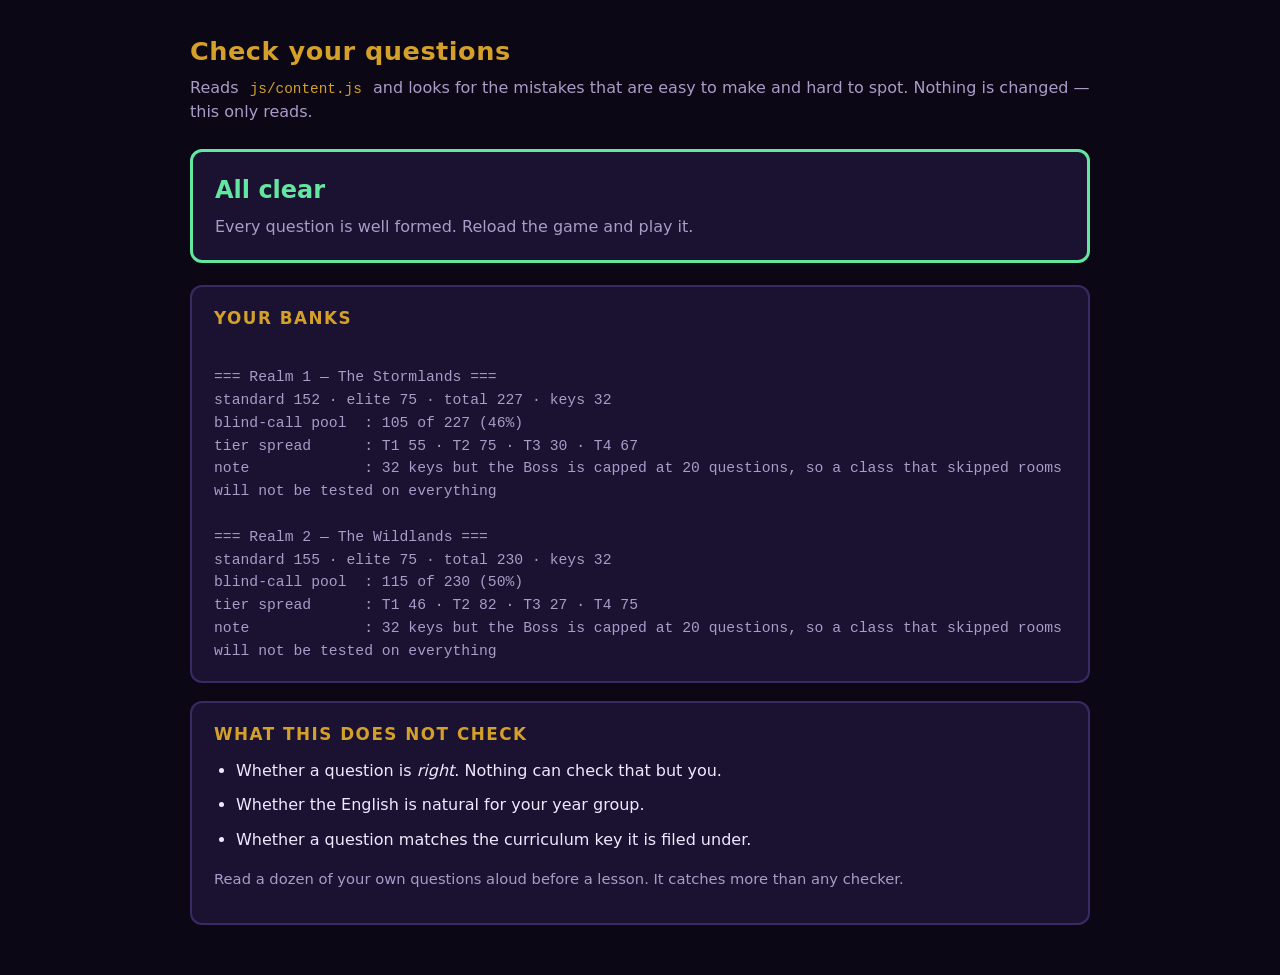
==== tools/check-content.html @ ad256fdc "Add files via upload" ====
<!doctype html>
<html lang="en">
<head>
<meta charset="utf-8">
<meta name="viewport" content="width=device-width,initial-scale=1">
<title>Word Realms — check your questions</title>
<!--
  CHECK YOUR QUESTIONS — no installing anything.

  Open this file the same way you open the game: double-click it.

  It reads js/content.js and runs every check the game's own build process runs.
  The rules live in tools/content-rules.js and are shared with the terminal
  version, so this page and a developer's command line always agree.

  This exists because the single most useful safety net when writing a hundred
  questions is the one that needs no installation. The terminal checker needs
  Node.js; a school computer will not have it, and a teacher should not have to
  care.
-->
<style>
  :root {
    --bg:#0c0714; --card:#1a1230; --line:#3a2a63; --text:#efe9ff;
    --gold:#d4a02a; --good:#63e6a0; --bad:#ff5470; --dim:#a99cc9;
  }
  * { box-sizing: border-box; }
  body {
    margin:0; padding:32px 20px; background:var(--bg); color:var(--text);
    font:16px/1.55 system-ui,-apple-system,"Segoe UI",Roboto,sans-serif;
  }
  main { max-width: 900px; margin: 0 auto; }
  h1 { font-size:1.6rem; margin:0 0 4px; color:var(--gold); letter-spacing:.5px; }
  .sub { color:var(--dim); margin:0 0 24px; }
  .verdict {
    border-radius:12px; padding:20px 22px; margin-bottom:22px;
    border:3px solid var(--line); background:var(--card);
  }
  .verdict.pass { border-color:var(--good); }
  .verdict.fail { border-color:var(--bad); }
  .verdict h2 { margin:0 0 6px; font-size:1.5rem; }
  .verdict.pass h2 { color:var(--good); }
  .verdict.fail h2 { color:var(--bad); }
  .verdict p { margin:0; color:var(--dim); }
  section { background:var(--card); border:2px solid var(--line);
            border-radius:12px; padding:18px 22px; margin-bottom:18px; }
  section h3 { margin:0 0 12px; font-size:1.05rem; letter-spacing:1.5px;
               text-transform:uppercase; color:var(--gold); }
  ol, ul { margin:0; padding-left:22px; }
  li { margin-bottom:10px; }
  .stats { font-family:ui-monospace,SFMono-Regular,Menlo,monospace;
           font-size:.92rem; white-space:pre-wrap; color:var(--dim); margin:0; }
  code { background:#0c0714; padding:2px 6px; border-radius:4px;
         font-size:.9em; color:var(--gold); }
  .hint { color:var(--dim); font-size:.92rem; }
</style>
</head>
<body>
<main>
  <h1>Check your questions</h1>
  <p class="sub">Reads <code>js/content.js</code> and looks for the mistakes that
     are easy to make and hard to spot. Nothing is changed — this only reads.</p>
  <div id="out"></div>
</main>

<!-- The game's own files. Loading them is the whole trick: whatever the game
     will read is exactly what gets checked. -->
<script src="../js/config.js"></script>
<script src="../js/content.js"></script>
<script src="content-rules.js"></script>
<script>
(function () {
  const out = document.getElementById("out");
  const esc = s => String(s).replace(/[&<>]/g, c =>
    ({ "&":"&amp;", "<":"&lt;", ">":"&gt;" }[c]));

  let res;
  try {
    res = checkContent(REALMS, CONFIG);
  } catch (e) {
    // A syntax error in content.js stops the script tag above from running at
    // all, so REALMS is undefined and we land here. That IS the most common
    // failure while writing questions - a missing comma or bracket - and it
    // deserves the clearest message on the page rather than a blank screen.
    out.innerHTML =
      '<div class="verdict fail"><h2>Your questions file could not be read</h2>' +
      '<p>There is a typing mistake in <code>js/content.js</code> — almost ' +
      'always a missing comma, quote or bracket. The game will not start ' +
      'either until it is fixed.</p></div>' +
      '<section><h3>What the browser said</h3><p class="stats">' +
      esc(e && e.message ? e.message : e) + '</p>' +
      '<p class="hint">Press F12 and open the Console tab — it names the line ' +
      'number. Paste that line, and the error, to your AI assistant and it will ' +
      'find it in seconds.</p></section>';
    return;
  }

  const ok = res.problems.length === 0;
  let html =
    '<div class="verdict ' + (ok ? 'pass' : 'fail') + '">' +
    '<h2>' + (ok ? 'All clear' : res.problems.length +
      (res.problems.length === 1 ? ' problem to fix' : ' problems to fix')) +
    '</h2><p>' + (ok
      ? 'Every question is well formed. Reload the game and play it.'
      : 'The game will still run — these are content problems, not crashes — ' +
        'but each one will show up in a lesson.') +
    '</p></div>';

  if (!ok) {
    html += '<section><h3>Fix these</h3><ol>' +
      res.problems.map(p => '<li>' + esc(p) + '</li>').join('') +
      '</ol><p class="hint">Every one of these names the realm and the ' +
      'curriculum key, so you can search <code>js/content.js</code> for it.</p>' +
      '</section>';
  }

  html += '<section><h3>Your banks</h3><p class="stats">' +
    res.notes.map(esc).join('\n') + '</p></section>';

  html += '<section><h3>What this does not check</h3><ul>' +
    '<li>Whether a question is <em>right</em>. Nothing can check that but you.</li>' +
    '<li>Whether the English is natural for your year group.</li>' +
    '<li>Whether a question matches the curriculum key it is filed under.</li>' +
    '</ul><p class="hint">Read a dozen of your own questions aloud before a ' +
    'lesson. It catches more than any checker.</p></section>';

  out.innerHTML = html;
})();
</script>
</body>
</html>
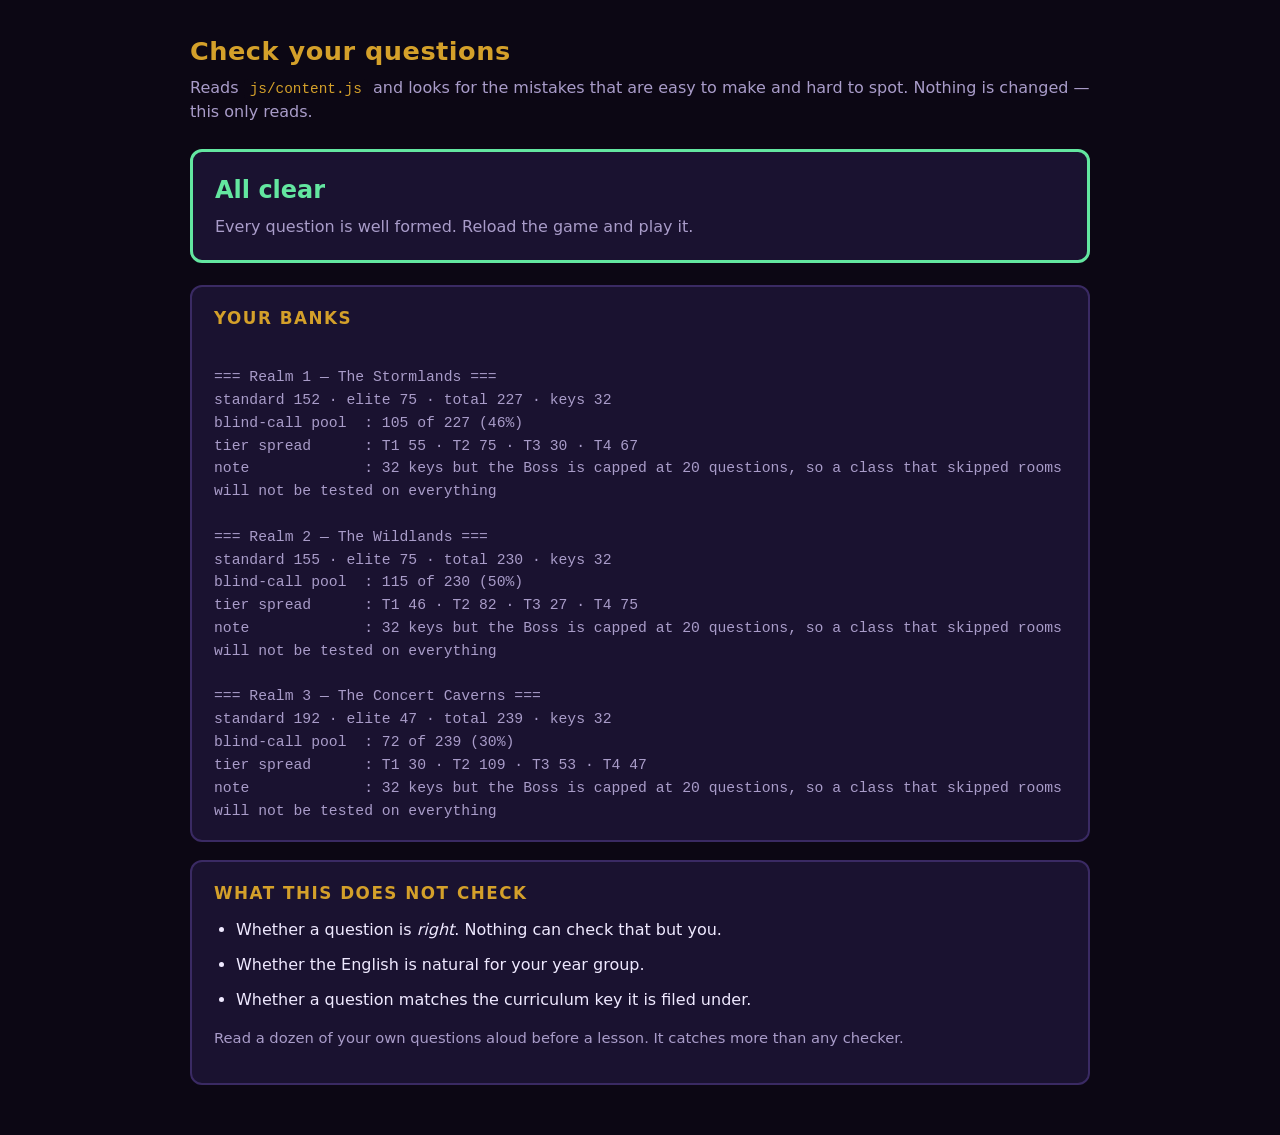
==== commit 58d098d5: "Add files via upload" ====
--- a/tools/check-content.html
+++ b/tools/check-content.html
@@ -66,6 +66,23 @@
      will read is exactly what gets checked. -->
 <script src="../js/config.js"></script>
 <script src="../js/content.js"></script>
+<!-- Realms that live in their own file, as js/realm3.js does. These are wired
+     up in advance for realms 3 to 9 so that adding a unit never means editing
+     this page: a file that does not exist yet simply fails to load and is
+     ignored, which is harmless.
+
+     This was a real hole. v6.6 added registerRealm() so a new unit could live
+     in its own file, and told teachers in START-HERE.md to check their work
+     with this page - which read js/content.js and nothing else. A realm that
+     followed the advice was never checked, and the page cheerfully said "All
+     clear" about a bank it had not opened. -->
+<script src="../js/realm3.js"></script>
+<script src="../js/realm4.js"></script>
+<script src="../js/realm5.js"></script>
+<script src="../js/realm6.js"></script>
+<script src="../js/realm7.js"></script>
+<script src="../js/realm8.js"></script>
+<script src="../js/realm9.js"></script>
 <script src="content-rules.js"></script>
 <script>
 (function () {
